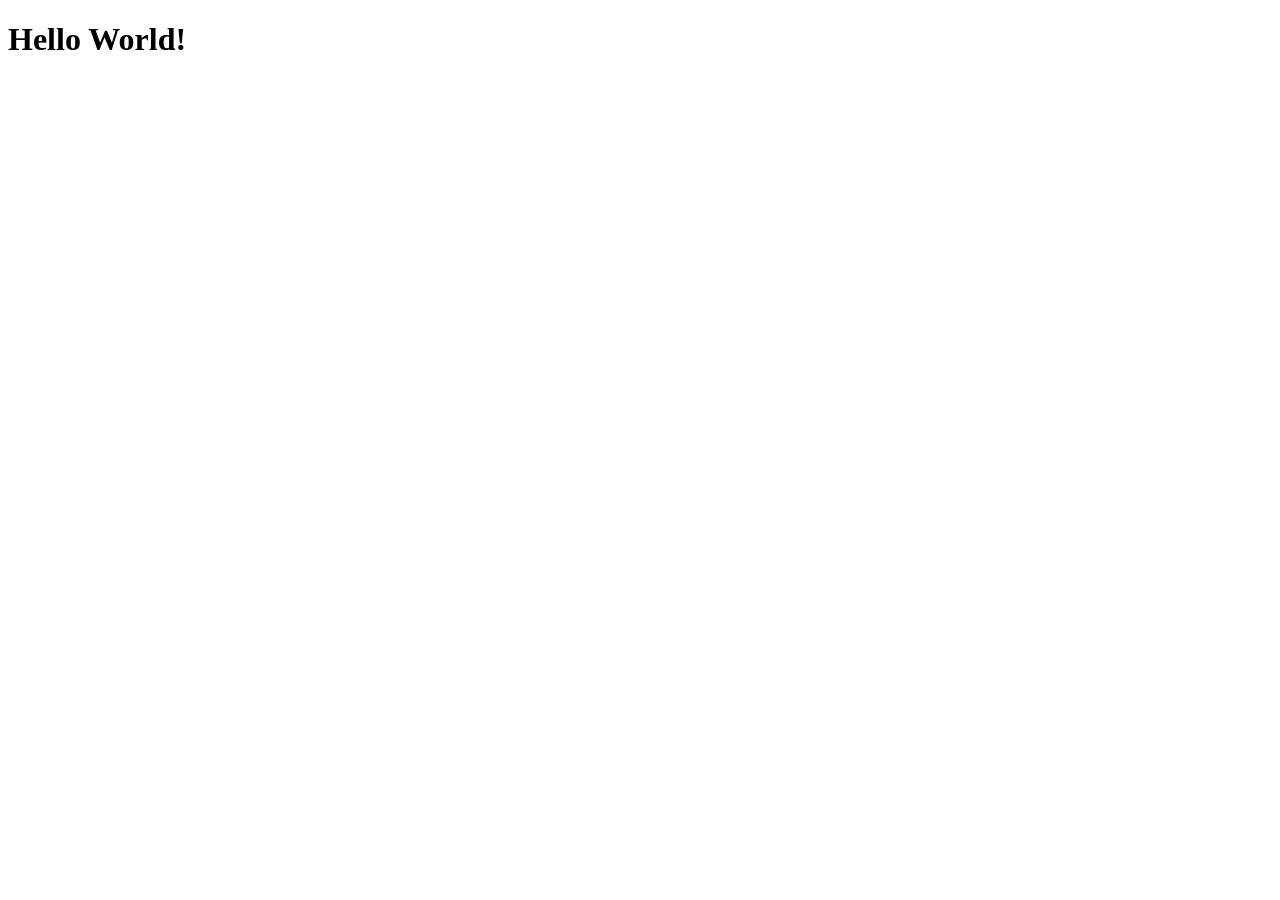
==== index.html @ 288996dd "Create Projeto-Social" ====
<!DOCTYPE html>
<html lang="PT">
<head>
    <meta charset="UTF-8">
    <meta name="viewport" content="width=device-width, initial-scale=1.0">
    <title>Projeto Redes Sociais</title>
    <link rel="stylesheet" href="favicon.ico">
</head>
<body>
    <h1>Hello World!</h1>
    
</body>
</html>
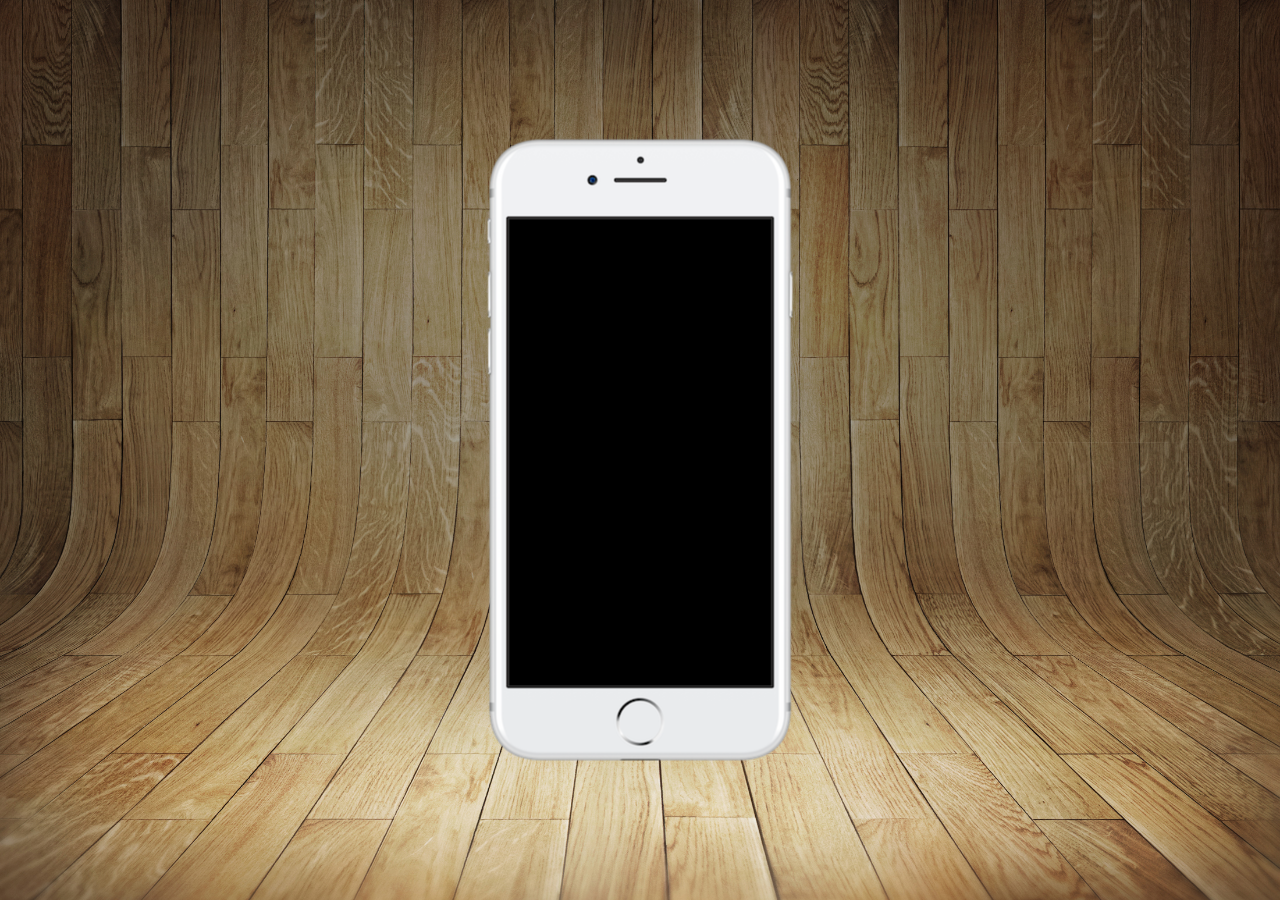
==== commit 53f7eafb: "Background and phone image" ====
--- a/index.html
+++ b/index.html
@@ -5,9 +5,17 @@
     <meta name="viewport" content="width=device-width, initial-scale=1.0">
     <title>Projeto Redes Sociais</title>
     <link rel="stylesheet" href="favicon.ico">
+    <link rel="stylesheet" href="style/style.css">
 </head>
 <body>
-    <h1>Hello World!</h1>
+    <main>
+        <section id="telemovel">
+            
+        </section>
+        <section id="redes-sociais">
+
+        </section>
+    </main>
     
 </body>
 </html>
--- a/style/style.css
+++ b/style/style.css
@@ -0,0 +1,39 @@
+@charset "UTF-8";
+
+*{
+    margin: 0px;
+    padding: 0px;
+    font-family: Arial, Helvetica, sans-serif;
+}
+
+html, body{
+    height: 100vh;
+    width: 100vw;
+    background-color: black;
+}
+
+body{
+    background-image: url(../imagens/fundo-madeira.jpg);
+    background-attachment: fixed;
+    background-repeat: no-repeat;
+    background-position: top center;
+    background-size: cover;
+}
+
+main{
+    height: 100vh;
+    position: relative;
+}
+
+section#telemovel{
+    background-image: url(../imagens/frame-iphone.png);
+    background-attachment: fixed;
+    background-repeat: no-repeat;
+    background-size: cover;
+    position: absolute;
+    top: 50%;
+    left: 50%;
+    transform: translate(-50%, -50%);
+    height: 627px;
+    width: 311px;
+}
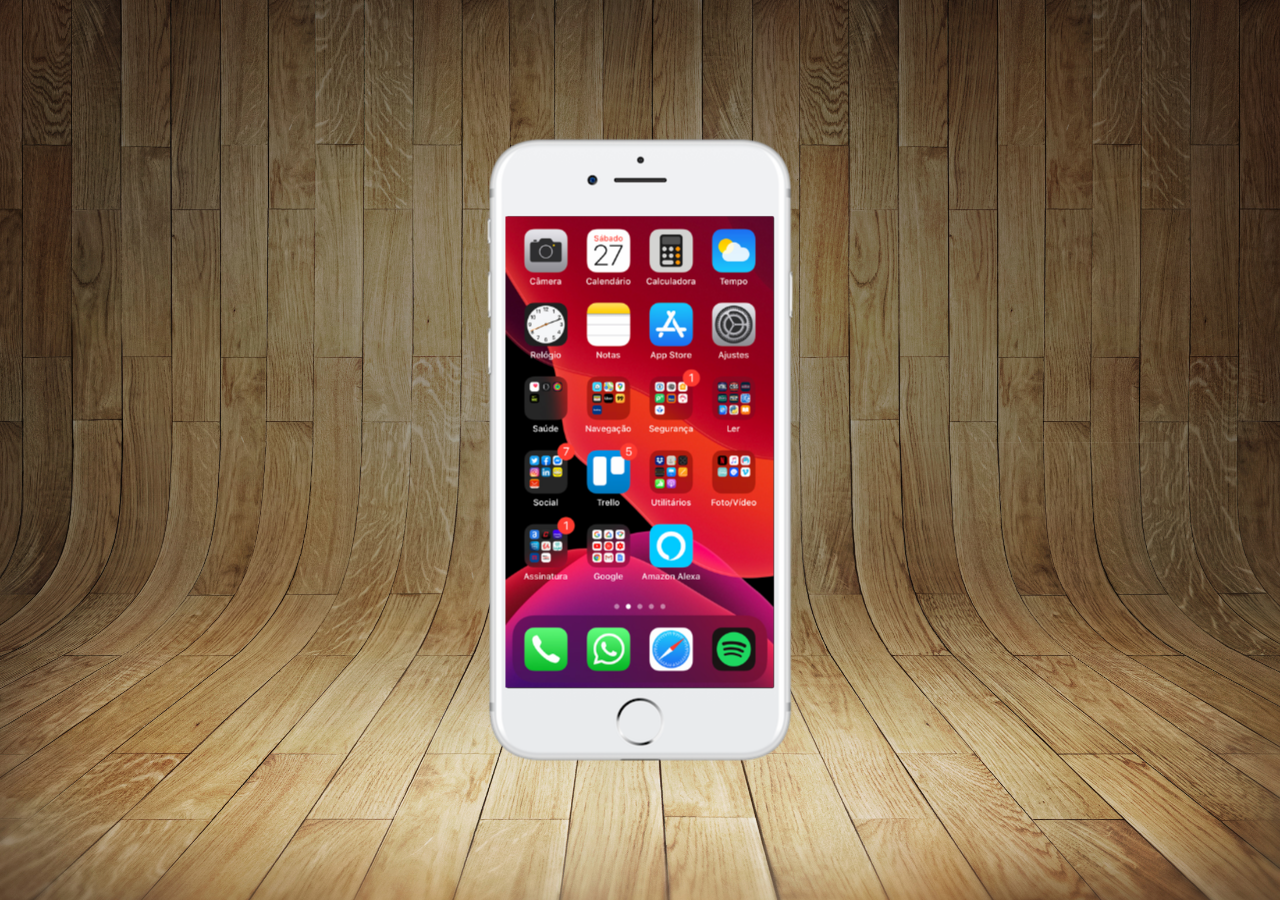
==== commit 8d9fe297: "iframe no telemovel" ====
--- a/index.html
+++ b/index.html
@@ -10,7 +10,7 @@
 <body>
     <main>
         <section id="telemovel">
-            
+            <iframe src="home.html" name="tela" id="tela" frameborder="0" sandbox="sandbox" referrerpolicy="no-referrer"></iframe>
         </section>
         <section id="redes-sociais">
 
--- a/style/style.css
+++ b/style/style.css
@@ -37,3 +37,12 @@
     height: 627px;
     width: 311px;
 }
+
+iframe#tela{
+    position: relative;
+    top: 80px;
+    left: 21px;
+    height: 471px;
+    width: 268px;
+
+}
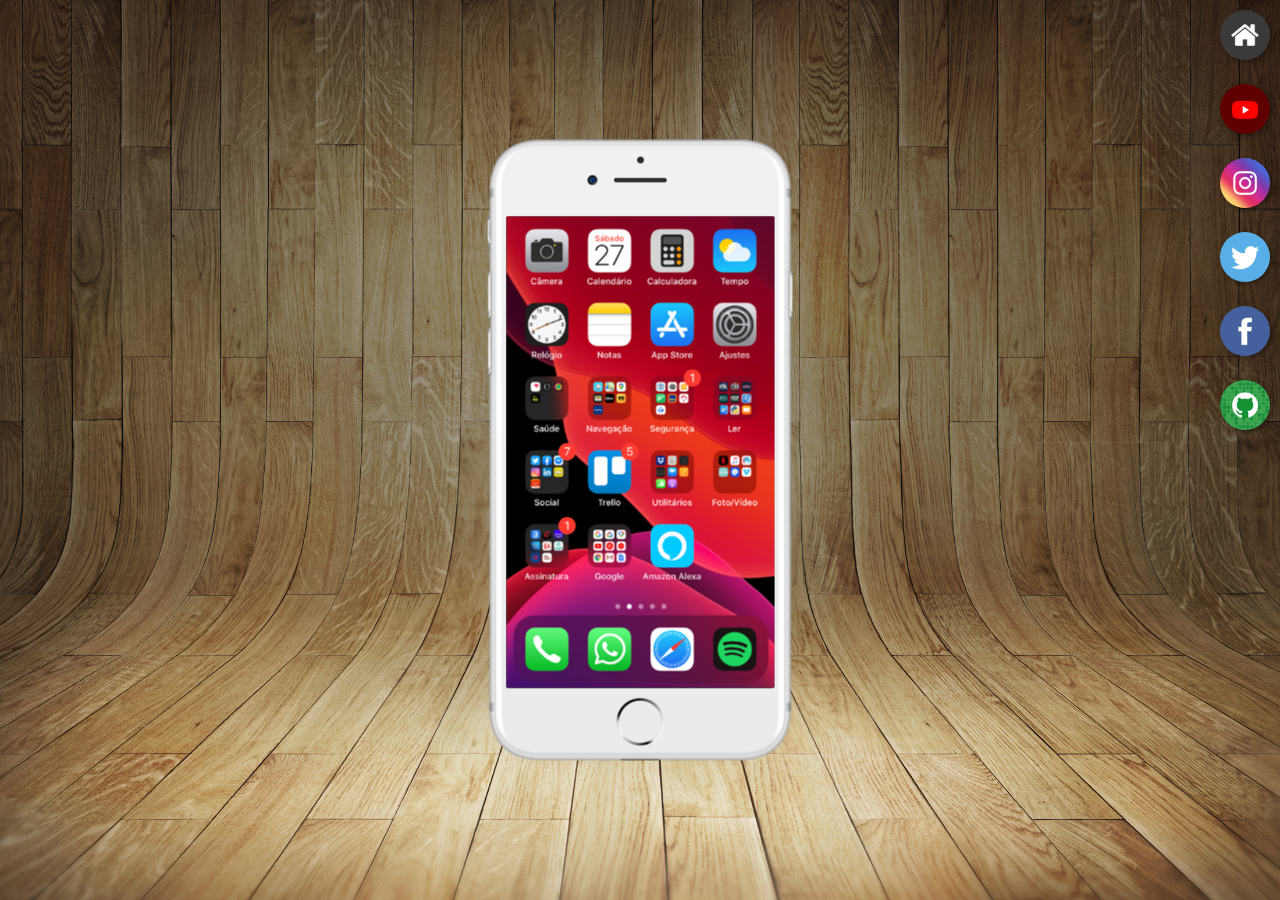
==== commit 595f1eae: "links de redes sociais no iframe" ====
--- a/index.html
+++ b/index.html
@@ -10,10 +10,20 @@
 <body>
     <main>
         <section id="telemovel">
-            <iframe src="home.html" name="tela" id="tela" frameborder="0" sandbox="sandbox" referrerpolicy="no-referrer"></iframe>
+            <iframe src="home.html" name="tela" id="tela" frameborder="0" sandbox="allow-popups" referrerpolicy="no-referrer">O seu navegador não é compatível com isto.</iframe>
         </section>
         <section id="redes-sociais">
-
+            <a href="home.html" target="tela"><img src="imagens/logo-home.jpg" alt=""></a><br>
+            
+            <a href="youtube.html" target="tela"><img src="imagens/logo-youtube.jpg" alt=""></a><br>
+            
+            <a href="instagram.html" target="tela"><img src="imagens/logo-instagram.jpg" alt=""></a><br>
+            
+            <a href="twitter.html" target="tela"><img src="imagens/logo-twitter.jpg" alt=""></a><br>
+            
+            <a href="facebook.html" target="tela"><img src="imagens/logo-facebook.jpg" alt=""></a><br>
+            
+            <a href="github.html" target="tela"><img src="imagens/logo-github.jpg" alt=""></a><br>
         </section>
     </main>
     
--- a/style/style.css
+++ b/style/style.css
@@ -41,8 +41,27 @@
 iframe#tela{
     position: relative;
     top: 80px;
-    left: 21px;
+    left: 22px;
     height: 471px;
     width: 268px;
 
 }
+
+section#redes-sociais{
+    text-align: right;
+}
+
+section#redes-sociais img{
+    width: 50px;
+    margin: 10px;
+    border-radius: 50%;
+    box-shadow: 2px 2px 5px rgba(0, 0, 0, 0.4);
+    box-sizing: border-box;
+}
+
+section#redes-sociais img:hover{
+    border: 2px solid rgb(255, 255, 255, 0.637);
+    transform: translate(-3px, -3px);
+    box-shadow: 5px 5px 10px rgba(0, 0, 0, 0.605);
+    transition: .3s;
+}
